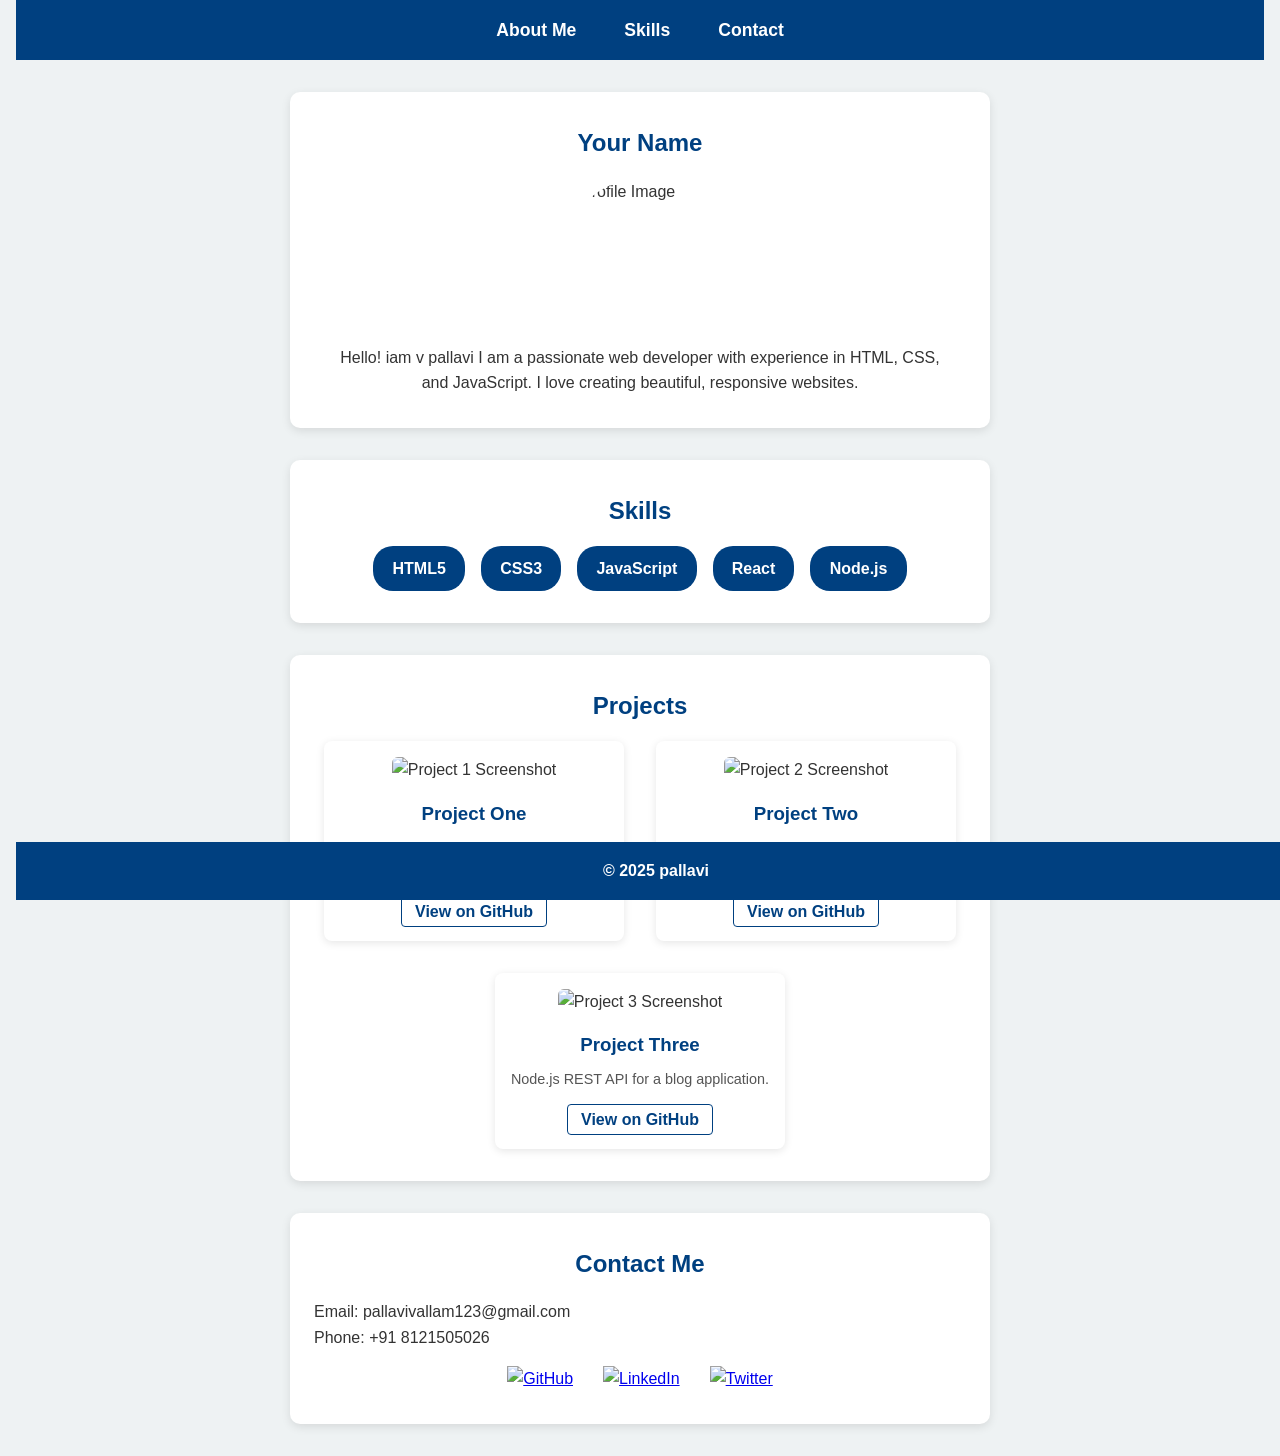
==== index.html @ 30293f28 "Update index.html" ====
<!DOCTYPE html>
<html lang="en">
<head>
  <meta charset="UTF-8" />
  <meta name="viewport" content="width=device-width, initial-scale=1" />
  <title>portfolio</title>
  
  <!-- External CSS -->
  <link rel="stylesheet" href="styles.css" />
  
  <!-- Internal CSS -->
  <style>
    /* Navigation styling (internal) */
    nav ul {
      list-style: none;
      display: flex;
      justify-content: center;
      background-color: #004080;
      padding: 1rem 0;
      margin-bottom: 2rem;
    }
    nav ul li {
      margin: 0 1.5rem;
    }
    nav ul li a {
      color: white;
      text-decoration: none;
      font-weight: 600;
      font-size: 1.1rem;
    }
    nav ul li a:hover {
      text-decoration: underline;
    }
  </style>
</head>
<body>

  <header>
    <nav>
      <ul>
        <li><a href="#about">About Me</a></li>
        <li><a href="#skills">Skills</a></li>
        <li><a href="#contact">Contact</a></li>
      </ul>
    </nav>
  </header>

  <section id="about">
    <h1>Your Name</h1>
    <img
      src="https:///storage/emulated/0/Pictures/github-logo (1).png"
      alt="Profile Image"
      style="border-radius: 50%; display: block; margin: 1rem auto;"  
      width="150"
      height="150"
    />
    <p style="text-align:center; max-width: 600px; margin: 0 auto;">
      Hello! iam v pallavi I am a passionate web developer with experience in HTML, CSS, and JavaScript. I love creating beautiful, responsive websites.
    </p>
  </section>

  <section id="skills">
    <h2>Skills</h2>
    <ul>
      <li>HTML5</li>
      <li>CSS3</li>
      <li>JavaScript</li>
      <li>React</li>
      <li>Node.js</li>
    </ul>
  </section>

  <section id="projects">
  <h2>Projects</h2>
  <div class="project-list">
    <div class="project">
      <img src="https://images.pexels.com/photos/270404/pexels-photo-270404.jpeg?auto=compress&cs=tinysrgb&dpr=2&h=150" alt="Project 1 Screenshot" />
      <h3>Project One</h3>
      <p>A responsive website built with HTML, CSS, and JavaScript.</p>
      <a href="https://github.com/pallavi123-code/portfolio" target="_blank" rel="noopener noreferrer">View on GitHub</a>
    </div>

    <div class="project">
      <img src="https://images.pexels.com/photos/574071/pexels-photo-574071.jpeg?auto=compress&cs=tinysrgb&dpr=2&h=150" alt="Project 2 Screenshot" />
      <h3>Project Two</h3>
      <p>A React app that manages task lists with local storage.</p>
      <a href="https://github.com/pallavi-code/full stack" target="_blank" rel="noopener noreferrer">View on GitHub</a>
    </div>

    <div class="project">
      <img src="https://images.pexels.com/photos/1181675/pexels-photo-1181675.jpeg?auto=compress&cs=tinysrgb&dpr=2&h=150" alt="Project 3 Screenshot" />
      <h3>Project Three</h3>
      <p>Node.js REST API for a blog application.</p>
      <a href="https://github.com/yourusername/project-three" target="_blank" rel="noopener noreferrer">View on GitHub</a>
    </div>


    
  </div>
</section>


  <section id="contact">
    <h2>Contact Me</h2>
    <p>Email: pallavivallam123@gmail.com</p>
    <p>Phone: +91 8121505026</p>

    <div class="social-links">
      <a href="https://github.com/pallavi123-code" target="_blank" rel="noopener noreferrer" title="GitHub">
        <img src="https://cdn-icons-png.flaticon.com/512/25/25231.png" alt="GitHub" width="40" height="40" />
      </a>
      <a href="https://linkedin.com/in/pallavi vallam" target="_blank" rel="noopener noreferrer" title="LinkedIn">
        <img src="https://cdn-icons-png.flaticon.com/512/174/174857.png" alt="LinkedIn" width="40" height="40" />
      </a>
      <a href="https://twitter.com/yourusername" target="_blank" rel="noopener noreferrer" title="Twitter">
        <img src="https://cdn-icons-png.flaticon.com/512/733/733579.png" alt="Twitter" width="40" height="40" />
      </a>
    </div>
  </section>

  <footer>
    <p>&copy; 2025 pallavi</p>
  </footer>

</body>
</html>
---- styles.css ----
/* Reset */
* {
  margin: 0;
  padding: 0;
  box-sizing: border-box;
}

/* Body */
body {
  font-family: 'Segoe UI', Tahoma, Geneva, Verdana, sans-serif;
  background-color: #eef2f3;
  color: #333;
  line-height: 1.6;
  padding: 0 1rem;
}

/* Sections */
section {
  background: white;
  padding: 2rem 1.5rem;
  margin-bottom: 2rem;
  max-width: 700px;
  border-radius: 10px;
  box-shadow: 0 3px 10px rgba(0, 0, 0, 0.1);
  margin-left: auto;
  margin-right: auto;
}

/* Headings */
h1, h2 {
  text-align: center;
  margin-bottom: 1rem;
  color: #004080;
}

/* Skills list */
#skills ul {
  list-style-type: none;
  display: flex;
  flex-wrap: wrap;
  justify-content: center;
  gap: 1rem;
  padding-left: 0;
}

#skills ul li {
  background-color: #004080;
  color: white;
  padding: 0.6rem 1.2rem;
  border-radius: 20px;
  font-weight: 600;
  font-size: 1rem;
}

/* Social media icons container */
.social-links {
  text-align: center;
  margin-top: 1rem;
}

.social-links a {
  margin: 0 0.8rem;
  display: inline-block;
  transition: transform 0.3s ease;
}

.social-links a:hover {
  transform: scale(1.1);
  filter: brightness(1.2);
}

/* Footer */
footer {
  text-align: center;
  padding: 1rem;
  background-color: #004080;
  color: white;
  font-weight: 600;
  position: fixed;
  width: 100%;
  bottom: 0;
}

/* Responsive */
@media (max-width: 600px) {
  #skills ul {
    flex-direction: column;
    align-items: center;
  }
}

.project-list {
  display: flex;
  flex-wrap: wrap;
  gap: 2rem;
  justify-content: center;
}

.project {
  background-color: white;
  border-radius: 8px;
  box-shadow: 0 2px 8px rgba(0,0,0,0.1);
  max-width: 300px;
  padding: 1rem;
  text-align: center;
}

.project img {
  border-radius: 6px;
  max-width: 100%;
  height: auto;
  margin-bottom: 1rem;
}

.project h3 {
  margin-bottom: 0.5rem;
  color: #004080;
}

.project p {
  font-size: 0.9rem;
  margin-bottom: 1rem;
  color: #555;
}

.project a {
  color: #004080;
  font-weight: 600;
  text-decoration: none;
  border: 1px solid #004080;
  padding: 0.4rem 0.8rem;
  border-radius: 4px;
  transition: background-color 0.3s ease, color 0.3s ease;
}

.project a:hover {
  background-color: #004080;
  color: white;
}
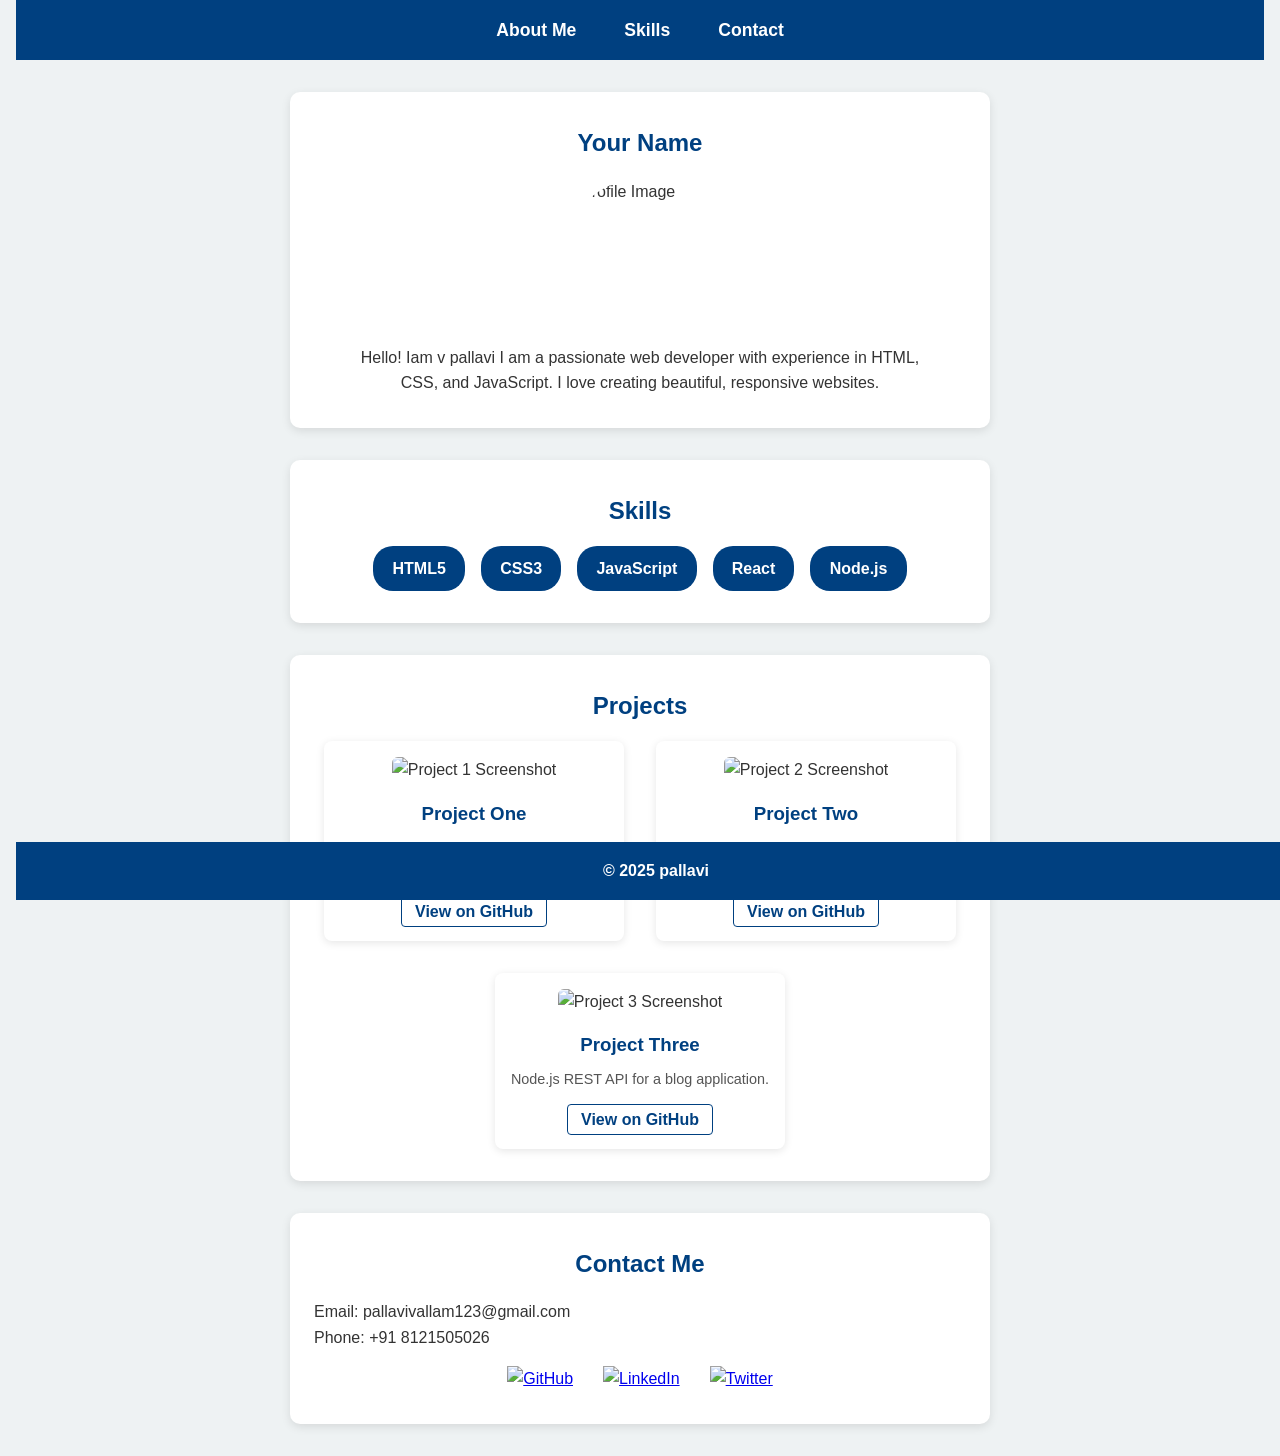
==== commit ffdbcfd1: "Update index.html" ====
--- a/index.html
+++ b/index.html
@@ -55,7 +55,7 @@
       height="150"
     />
     <p style="text-align:center; max-width: 600px; margin: 0 auto;">
-      Hello! iam v pallavi I am a passionate web developer with experience in HTML, CSS, and JavaScript. I love creating beautiful, responsive websites.
+      Hello! Iam v pallavi I am a passionate web developer with experience in HTML, CSS, and JavaScript. I love creating beautiful, responsive websites.
     </p>
   </section>
 
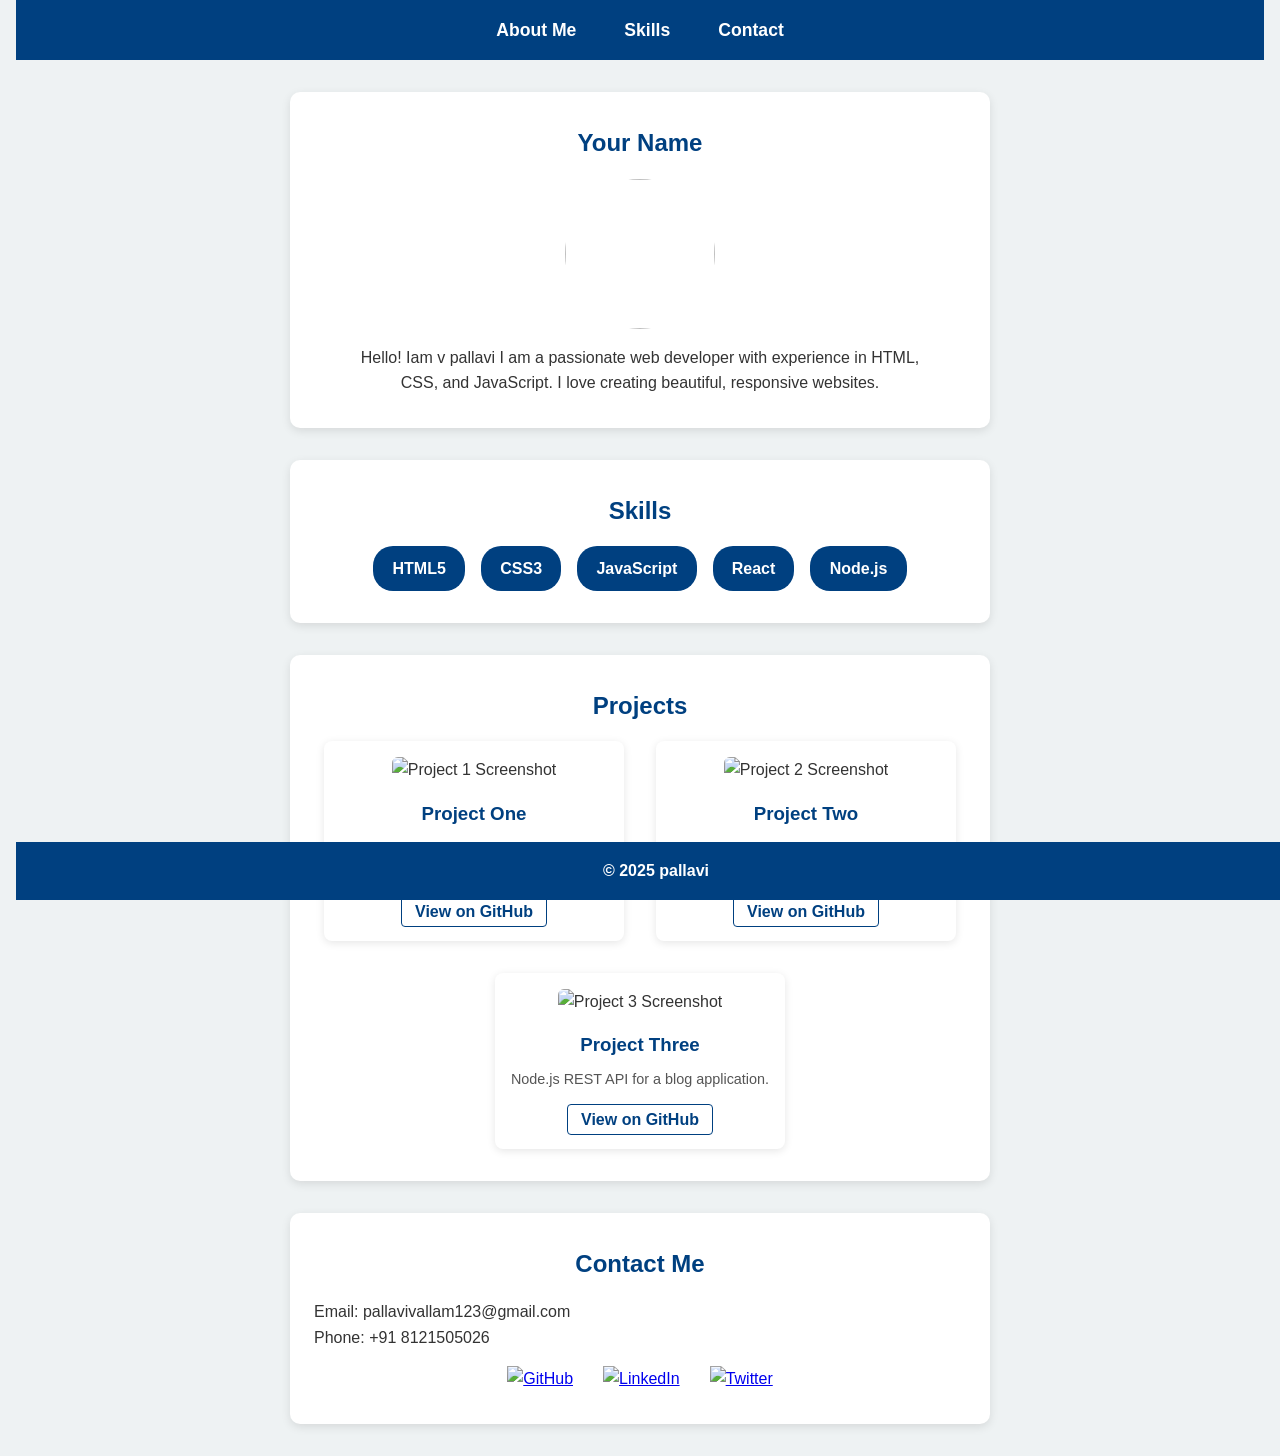
==== commit c773bfb5: "Update index.html" ====
--- a/index.html
+++ b/index.html
@@ -48,8 +48,8 @@
   <section id="about">
     <h1>Your Name</h1>
     <img
-      src="https:///storage/emulated/0/Pictures/github-logo (1).png"
-      alt="Profile Image"
+      src="https:////storage/emulated/0/Download/1000036651.jpg"
+      
       style="border-radius: 50%; display: block; margin: 1rem auto;"  
       width="150"
       height="150"
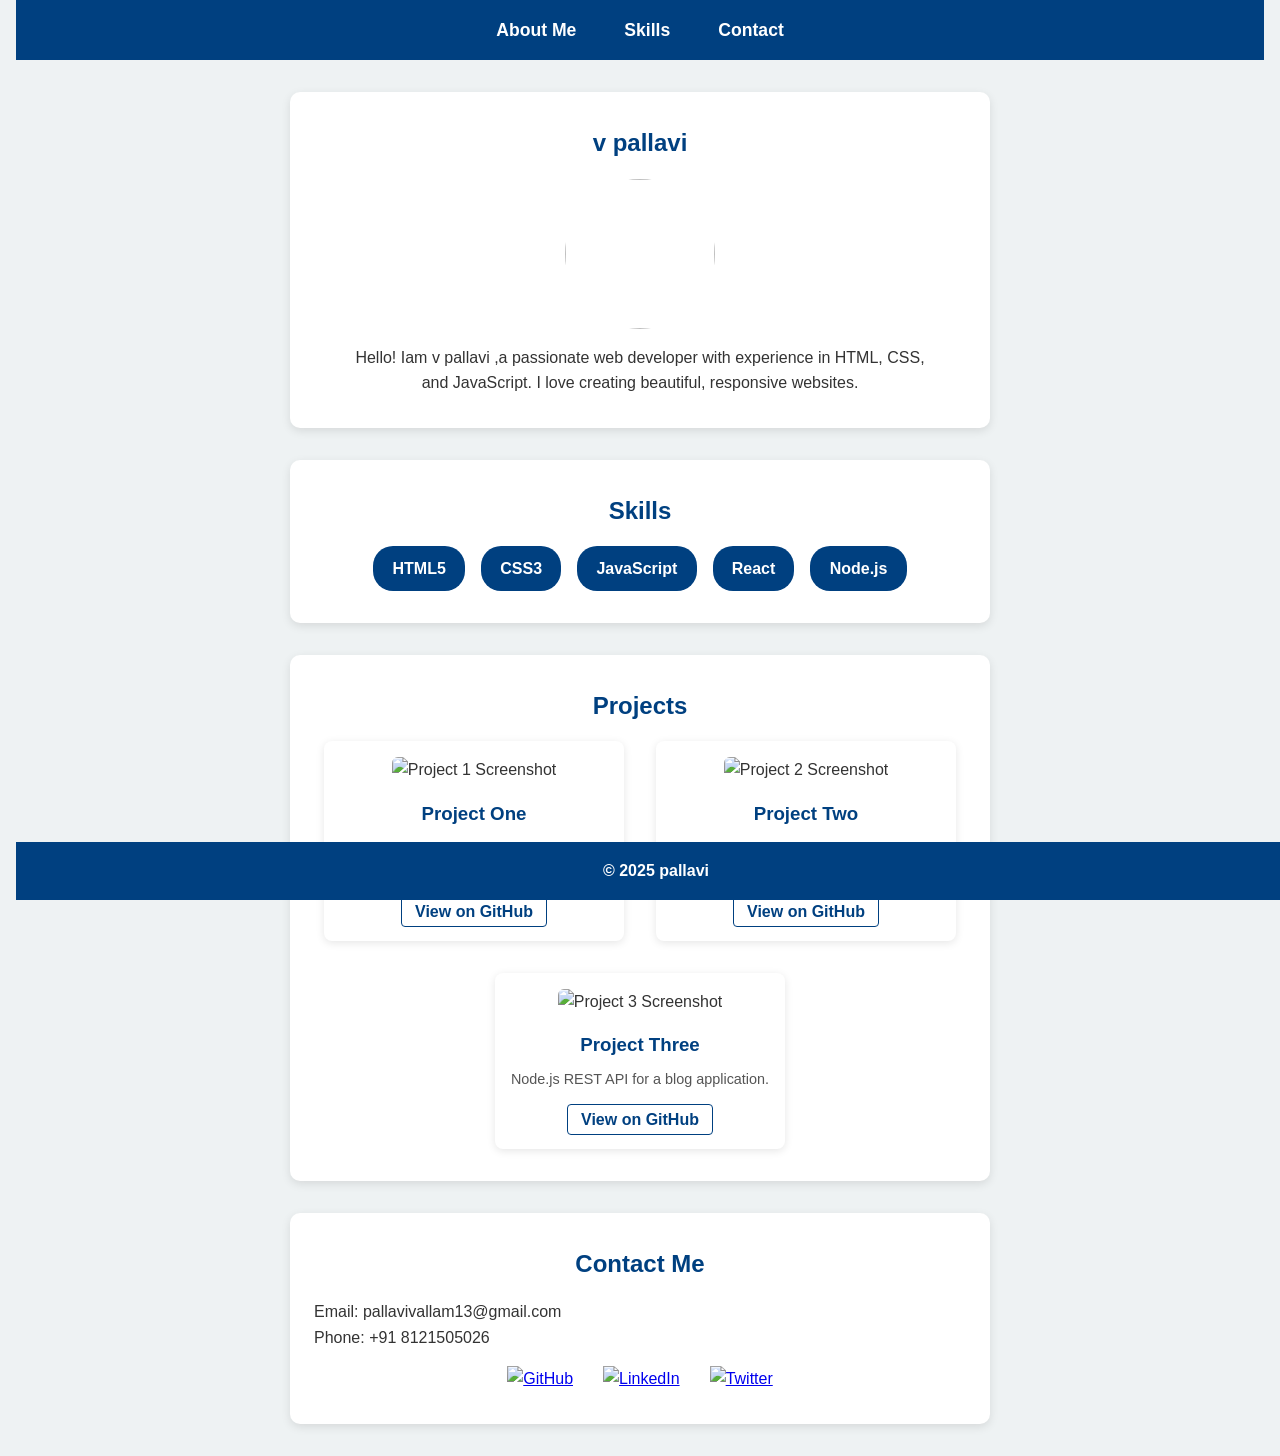
==== commit 3113dcf6: "Update index.html" ====
--- a/index.html
+++ b/index.html
@@ -46,16 +46,16 @@
   </header>
 
   <section id="about">
-    <h1>Your Name</h1>
+    <h1>v pallavi</h1>
     <img
-      src="https:////storage/emulated/0/Download/1000036651.jpg"
+      src="https://///storage/emulated/0/Pictures/github-logo (1).png"
       
       style="border-radius: 50%; display: block; margin: 1rem auto;"  
       width="150"
       height="150"
     />
     <p style="text-align:center; max-width: 600px; margin: 0 auto;">
-      Hello! Iam v pallavi I am a passionate web developer with experience in HTML, CSS, and JavaScript. I love creating beautiful, responsive websites.
+      Hello! Iam v pallavi ,a passionate web developer with experience in HTML, CSS, and JavaScript. I love creating beautiful, responsive websites.
     </p>
   </section>
 
@@ -102,7 +102,7 @@
 
   <section id="contact">
     <h2>Contact Me</h2>
-    <p>Email: pallavivallam123@gmail.com</p>
+    <p>Email: pallavivallam13@gmail.com</p>
     <p>Phone: +91 8121505026</p>
 
     <div class="social-links">
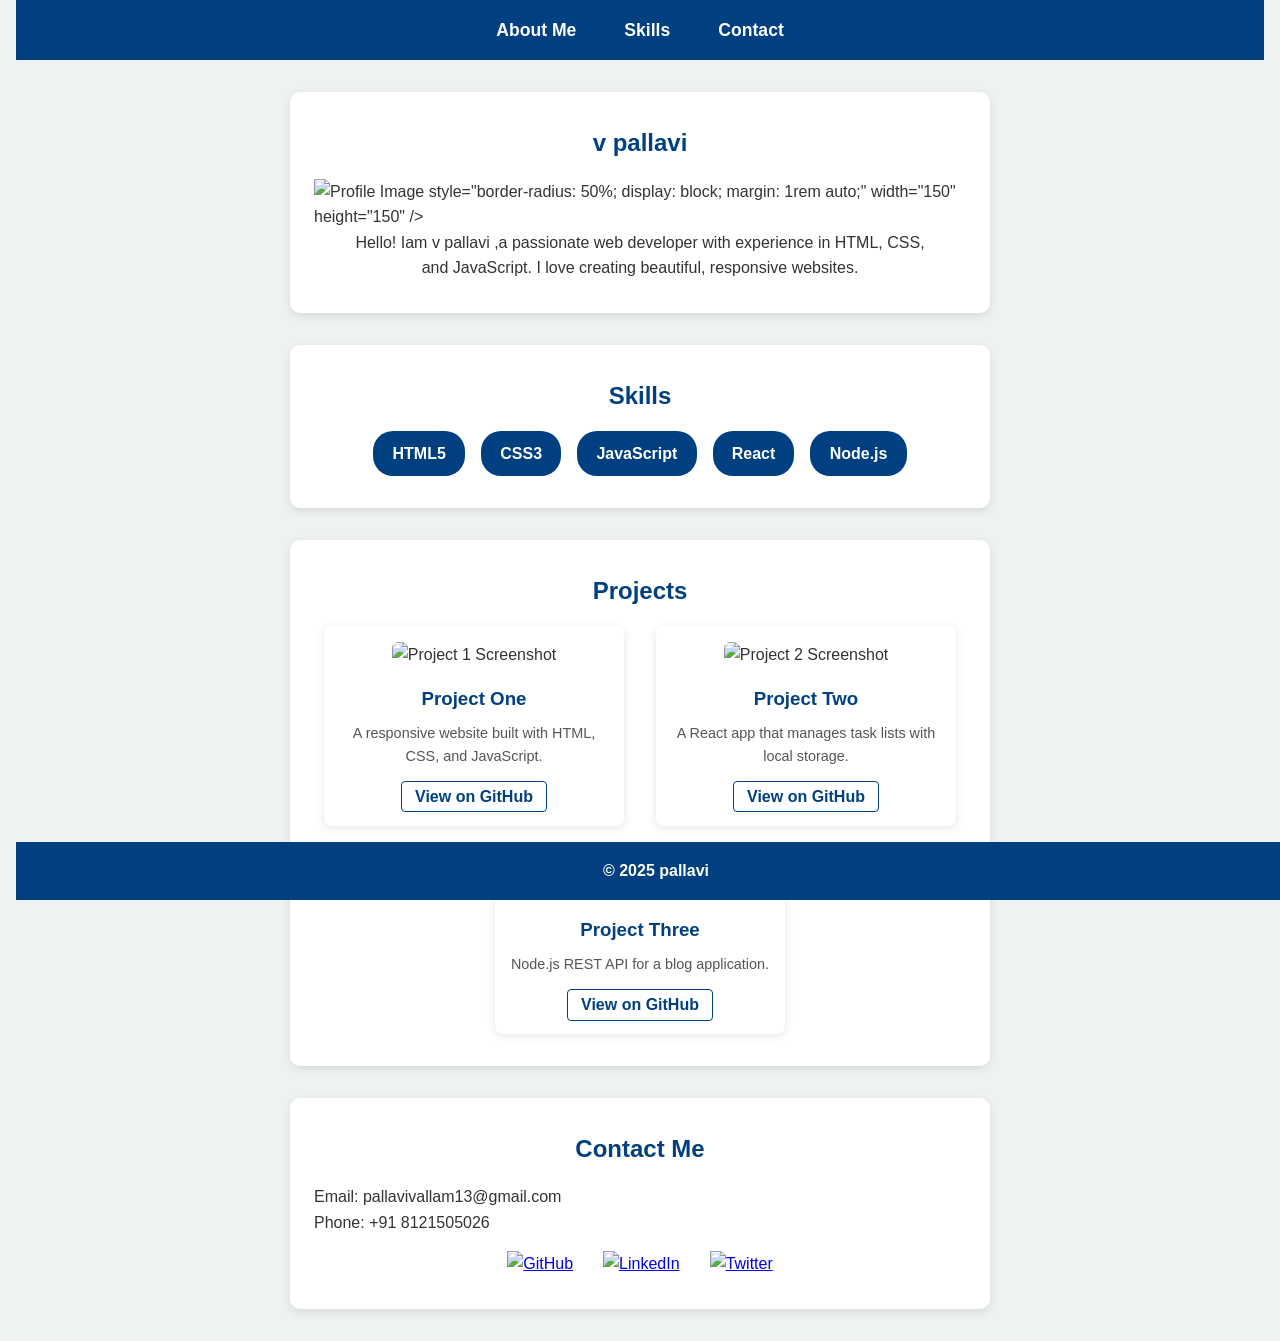
==== commit a1268c03: "Update index.html" ====
--- a/index.html
+++ b/index.html
@@ -47,8 +47,8 @@
 
   <section id="about">
     <h1>v pallavi</h1>
-    <img
-      src="https://///storage/emulated/0/Pictures/github-logo (1).png"
+    
+    <img src="images/1000036651.jpg" alt="Profile Image" width="200">
       
       style="border-radius: 50%; display: block; margin: 1rem auto;"  
       width="150"
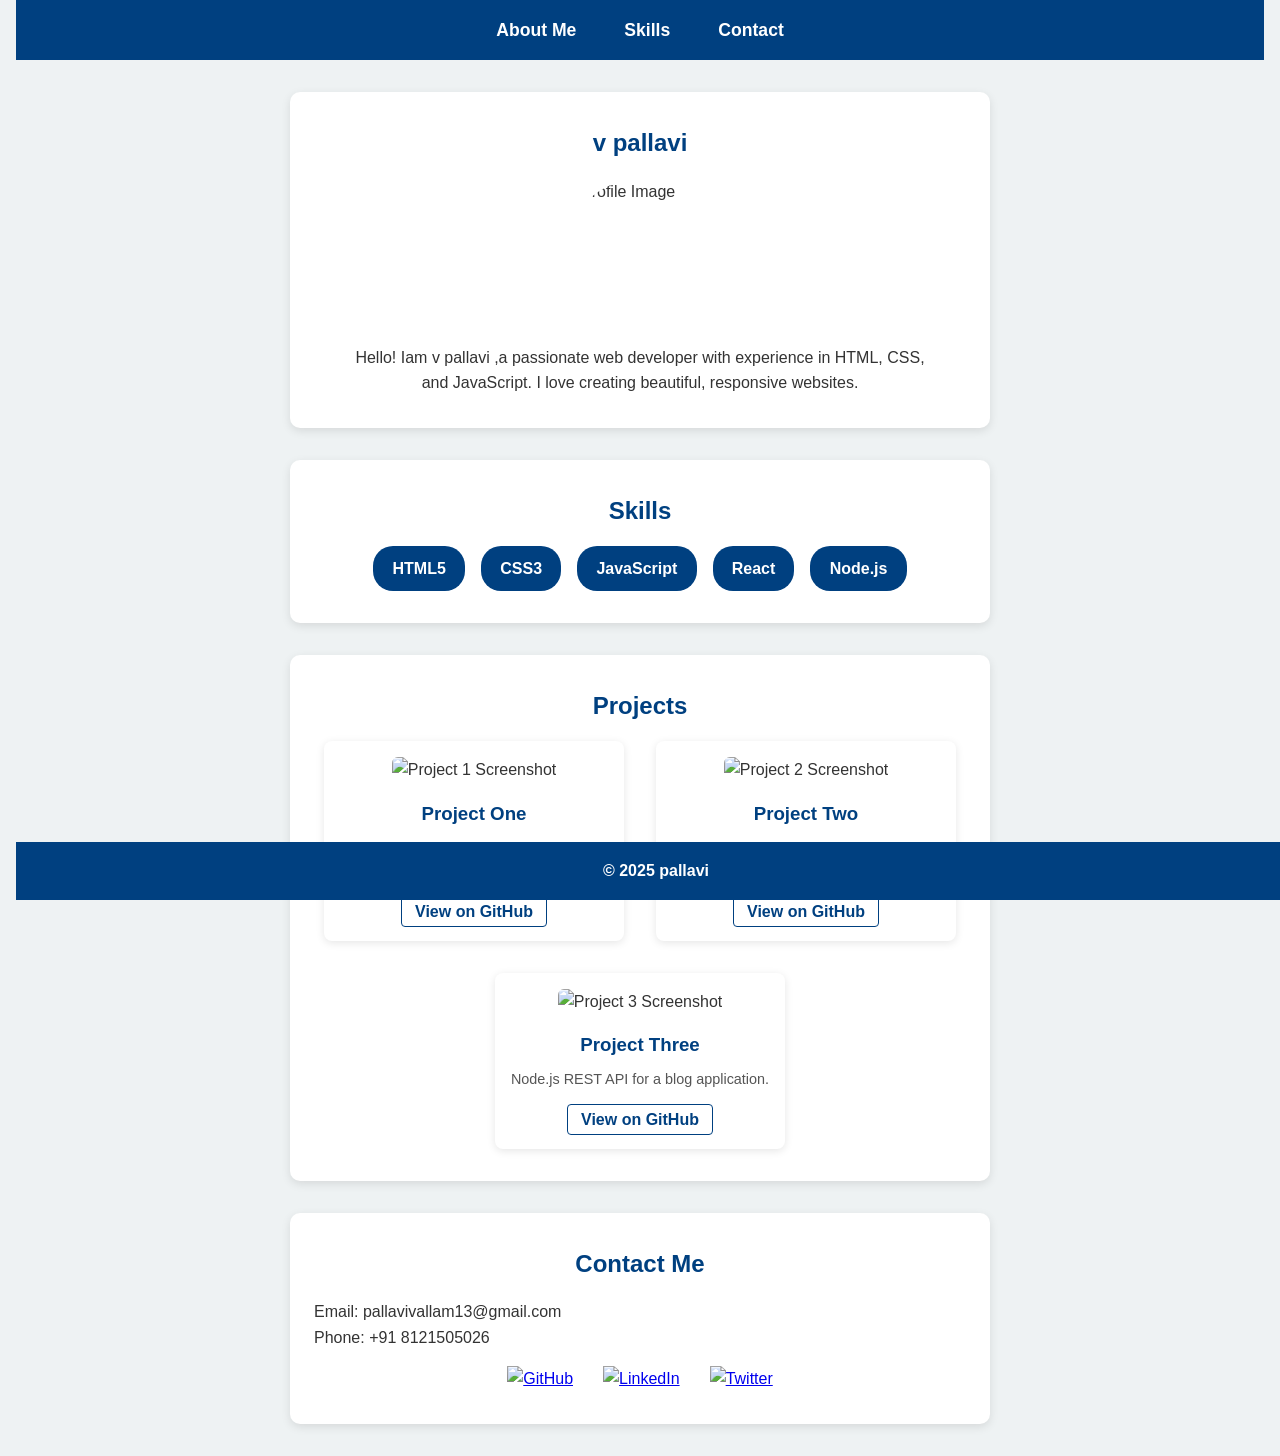
==== commit 2a71c068: "Update index.html" ====
--- a/index.html
+++ b/index.html
@@ -48,12 +48,12 @@
   <section id="about">
     <h1>v pallavi</h1>
     
-    <img src="images/1000036651.jpg" alt="Profile Image" width="200">
+    <img src="images/1000036651.jpg" alt="Profile Image" 
       
       style="border-radius: 50%; display: block; margin: 1rem auto;"  
       width="150"
       height="150"
-    />
+    >
     <p style="text-align:center; max-width: 600px; margin: 0 auto;">
       Hello! Iam v pallavi ,a passionate web developer with experience in HTML, CSS, and JavaScript. I love creating beautiful, responsive websites.
     </p>
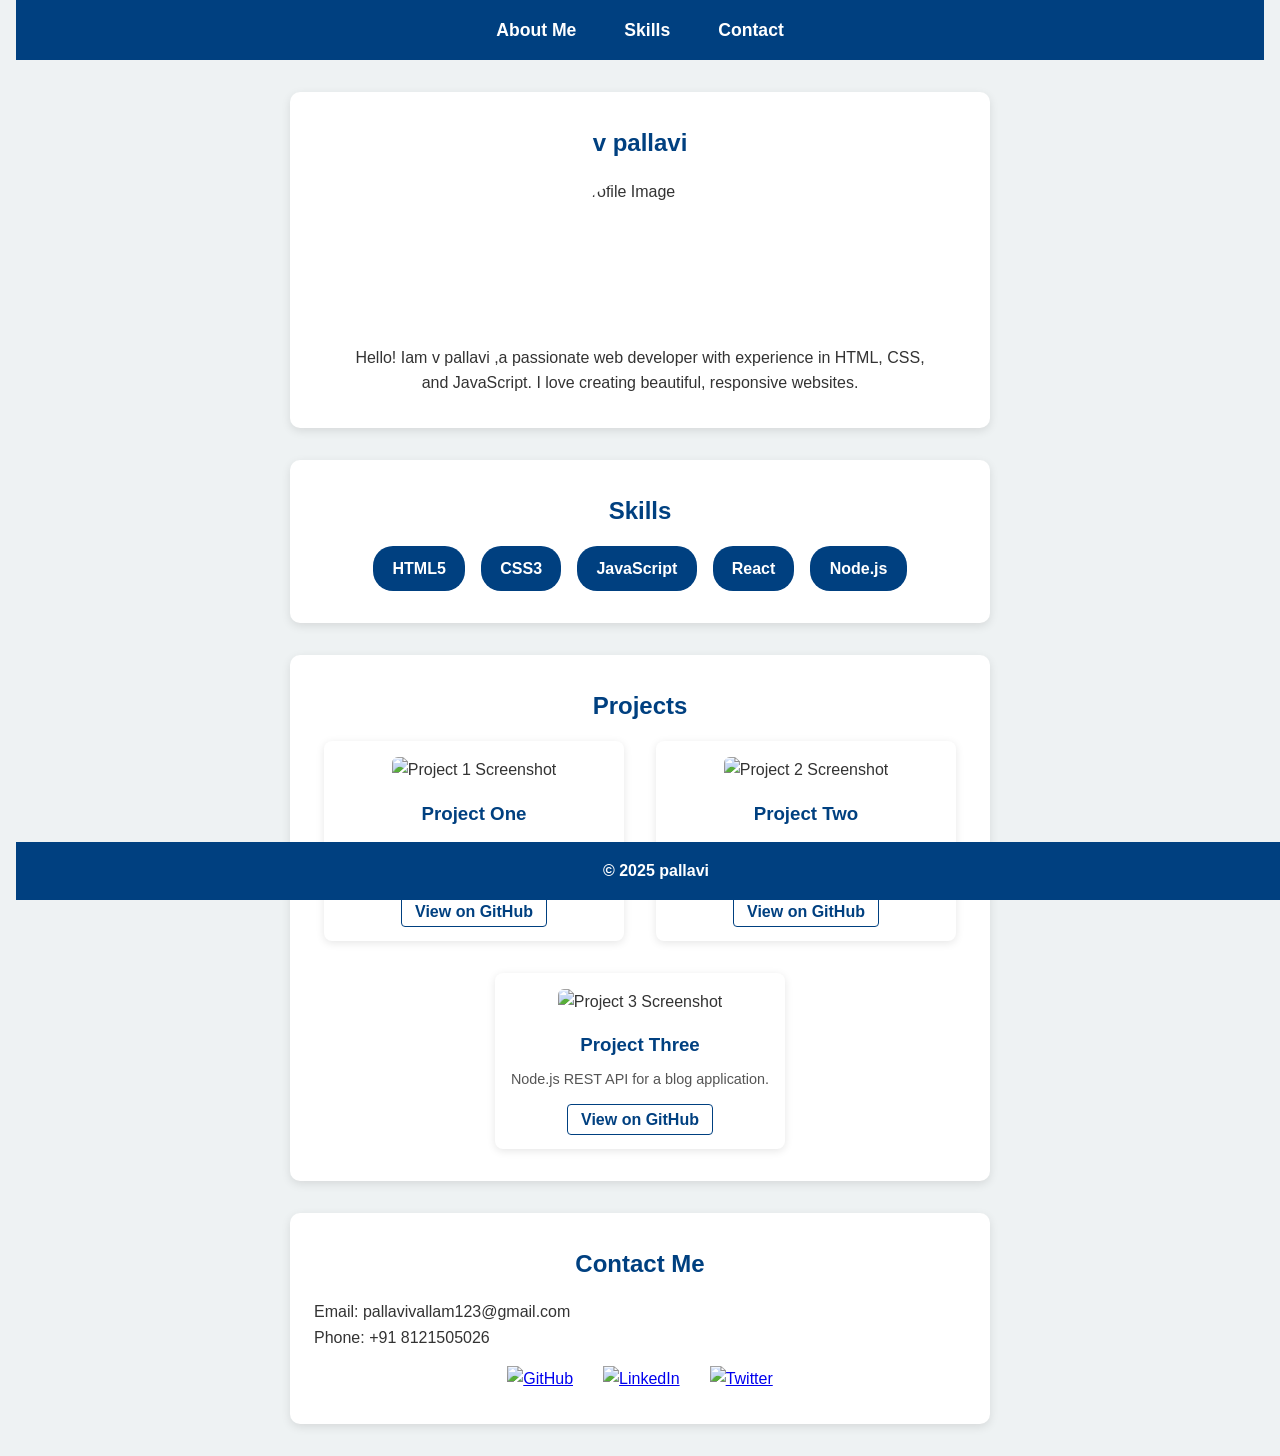
==== commit cbf0db0b: "Update index.html" ====
--- a/index.html
+++ b/index.html
@@ -102,7 +102,7 @@
 
   <section id="contact">
     <h2>Contact Me</h2>
-    <p>Email: pallavivallam13@gmail.com</p>
+    <p>Email: pallavivallam123@gmail.com</p>
     <p>Phone: +91 8121505026</p>
 
     <div class="social-links">
@@ -124,3 +124,4 @@
 
 </body>
 </html>
+
